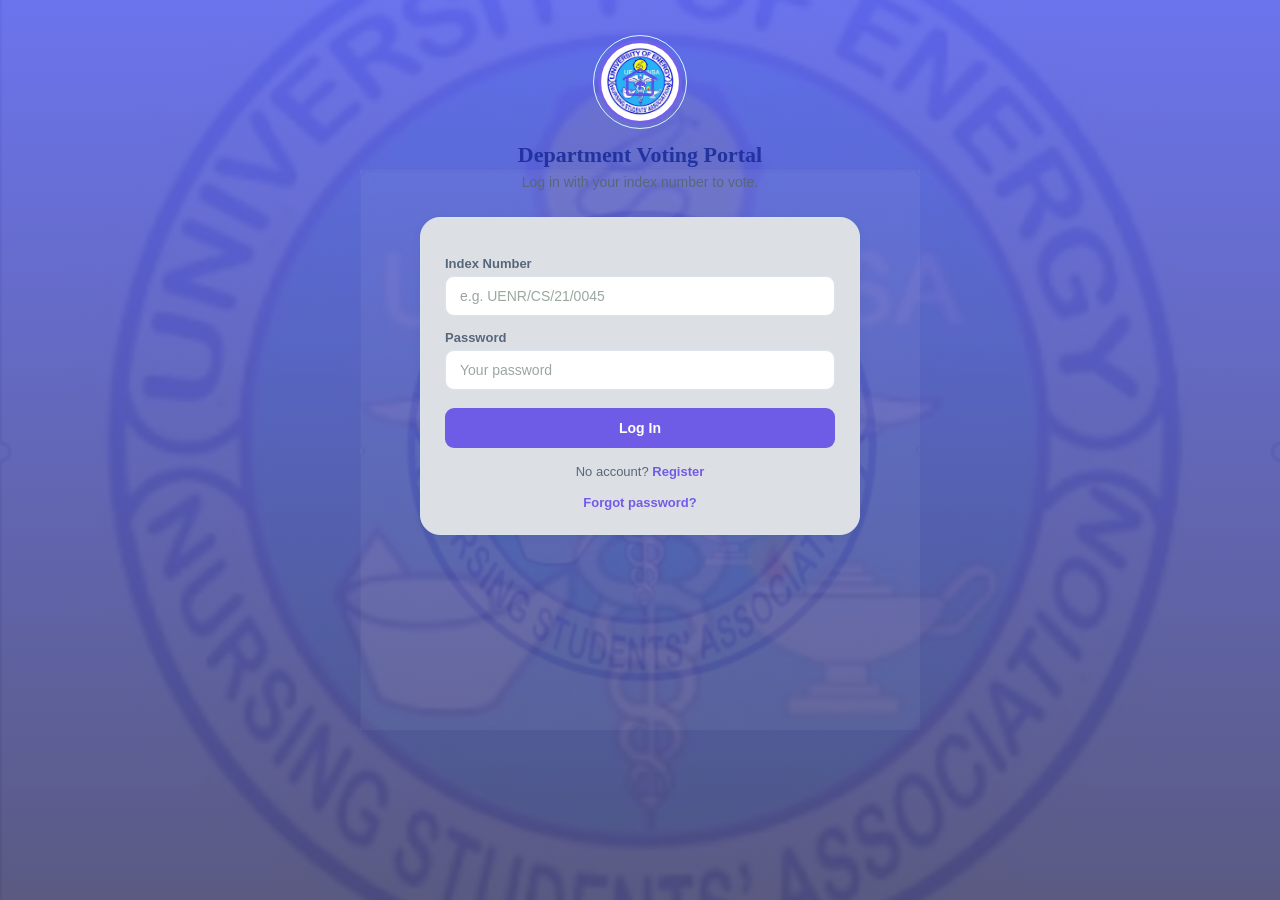
==== frontend/ballot.html @ 818b0c57 "Initial commit - Nursing Department Voting System" ====
<!DOCTYPE html>
<html lang="en">
<head>
<meta charset="UTF-8">
<meta name="viewport" content="width=device-width, initial-scale=1.0">
<title>Cast Your Vote</title>
<link rel="stylesheet" href="css/styles.css">
</head>
<body>
<div class="brand-bar">
  <div class="brand"><span class="brand-mark"></span> Department Voting Portal</div>
  <div class="actions">
    <button id="results-toggle">View Results</button>
    <button id="logout-btn">Log Out</button>
  </div>
</div>
<div class="container wide">
  <div class="top-nav">
    <h1>Your Ballot</h1>
  </div>

  <div id="closed-banner" class="msg error hidden">Voting has closed. You can still view live results.</div>

  <!-- BALLOT VIEW -->
  <div id="ballot-view"></div>
  <button id="submit-vote-btn" class="hidden">Cast Vote</button>
  <div class="msg hidden" id="vote-msg"></div>

  <!-- RESULTS VIEW (bar graph) -->
  <div id="results-view" class="hidden"></div>

  <!-- CONFIRMATION MODAL — shown before the vote is actually submitted -->
  <div id="confirm-modal" class="modal-overlay hidden">
    <div class="modal-box">
      <h3>Confirm your vote</h3>
      <p>Once submitted, your vote cannot be changed. Please review your selections carefully.</p>
      <ul id="confirm-list"></ul>
      <div class="modal-actions">
        <button class="secondary" id="confirm-cancel">Go Back</button>
        <button class="confirm" id="confirm-submit">Yes, Cast My Vote</button>
      </div>
    </div>
  </div>
</div>

<script src="js/api.js"></script>
<script src="js/ballot.js"></script>
</body>
</html>
---- frontend/css/styles.css ----
/* ============================================================
   Departmental Voting Portal — University theme
   Palette: white surfaces, deep academic light-blue primary, brighter
   blue for actions/success. Serif for headings (academic tone),
   sans for body/UI, monospace for vote-count numbers.
   ============================================================ */

* {
  box-sizing: border-box;
  margin: 0;
  padding: 0;
}

:root {
  --blue-deep: #2033a0;
  --blue: #5e46e7db;
  --blue-bright: #38bdf8;
  --blue-pale: #e0f2fe;
  --ink: #16232e;
  --ink-muted: #57677a;
  --border: #dbe4ec;
  --surface: #f5f9fc;
  --white: #ffffff;
  --danger: #b91c1c;
  --danger-bg: #fdecec;

  /* LOGO — replace with your department/school crest.
     Used both as the small badge in the top bar/login crest, AND as a large
     faint watermark behind the whole page (see body::before below).
     Example: --logo-image: url('images/logo.png'); */
  --logo-image: url(../images/Logo.png);

  /* BACKGROUND — optional photo behind the whole app (e.g. campus photo).
     Example: --bg-image: url('images/background.jpg'); */
  --bg-image: url(../images/Logo.png);
}

body {
  font-family: "Segoe UI", -apple-system, BlinkMacSystemFont, Arial, sans-serif;
  background-color: var(--surface);
  background-image:
    linear-gradient(180deg, rgba(98, 107, 235, 0.94), rgba(79, 79, 122, 0.938)),
    var(--bg-image);
  background-size: cover;
  background-position: center;
  background-attachment: fixed;
  color: var(--ink);
  min-height: 100vh;
  position: relative;
}

/* Large faint logo watermark — only shows once --logo-image is set above */
body::before {
  content: "";
  position: fixed;
  top: 50%;
  left: 50%;
  transform: translate(-50%, -50%);
  width: min(60vw, 560px);
  height: min(60vw, 560px);
  background-image: var(--logo-image);
  background-size: contain;
  background-repeat: no-repeat;
  background-position: center;
  opacity: 0.05;
  pointer-events: none;
  z-index: 0;
}

.brand-bar,
.container {
  position: relative;
  z-index: 1;
}

h1,
h2,
h3 {
  font-family: Georgia, "Times New Roman", serif;
}

.mono {
  font-family: "Consolas", "SFMono-Regular", Menlo, monospace;
}

/* --- top brand bar (admin + ballot pages) --- */
.brand-bar {
  background: var(--blue-deep);
  color: var(--white);
  padding: 14px 24px;
  display: flex;
  align-items: center;
  justify-content: space-between;
}

.brand-bar .brand {
  display: flex;
  align-items: center;
  gap: 10px;
  font-family: Georgia, serif;
  font-size: 17px;
  font-weight: 700;
  letter-spacing: 0.02em;
}

.brand-mark {
  width: 30px;
  height: 30px;
  border-radius: 50%;
  background-color: var(--blue-bright);
  background-image: var(--logo-image);
  background-size: cover;
  background-position: center;
  flex-shrink: 0;
  border: 2px solid rgba(255, 255, 255, 0.5);
}

.brand-bar .actions {
  display: flex;
  gap: 10px;
}

.brand-bar button {
  width: auto;
  margin: 0;
  padding: 8px 14px;
  font-size: 13px;
  background: rgba(255, 255, 255, 0.12);
  border: 1px solid rgba(255, 255, 255, 0.35);
  color: var(--white);
}

.brand-bar button:hover {
  background: rgba(255, 255, 255, 0.22);
}

/* --- containers --- */
.container {
  max-width: 480px;
  margin: 0 auto;
  padding: 40px 20px;
}

.container.wide {
  max-width: 960px;
  padding: 28px 20px 60px;
}

.subtitle {
  color: var(--ink-muted);
  font-size: 14px;
  margin-bottom: 24px;
  line-height: 1.5;
}

/* --- login/register: crest-style logo slot --- */
.login-wrap {
  display: flex;
  flex-direction: column;
  align-items: center;
}

.crest {
  width: 84px;
  height: 84px;
  border-radius: 50%;
  border: 3px solid var(--blue);
  outline: 1px solid var(--blue-pale);
  outline-offset: 4px;
  background-color: var(--blue-pale);
  background-image: var(--logo-image);
  background-size: cover;
  background-position: center;
  display: flex;
  align-items: center;
  justify-content: center;
  margin-bottom: 18px;
}

.crest svg {
  width: 38px;
  height: 38px;
  color: var(--blue);
}

h1.page-title {
  font-size: 22px;
  text-align: center;
  color: var(--blue-deep);
  margin-bottom: 4px;
}

.subtitle.center {
  text-align: center;
}

/* --- cards --- */
.card {
  background:rgb(220, 224, 228);
  border: 1px solid var(--border);
  border-radius: 20px;
  padding: 24px;
  margin-bottom: 16px;
  box-shadow: 0 2px 10px rgba(12, 74, 110, 0.08);
  width: 100%;
}

label {
  display: block;
  font-size: 13px;
  color: var(--ink-muted);
  margin: 14px 0 5px;
  font-weight: 600;
}

input,
select,
textarea {
  width: 100%;
  padding: 11px 14px;
  border-radius: 9px;
  border: 1px solid var(--border);
  background: var(--white);
  color: var(--ink);
  font-size: 14px;
  transition: border-color 0.15s, box-shadow 0.15s;
}

input:focus,
select:focus,
textarea:focus {
  outline: none;
  border-color: var(--blue);
  box-shadow: 0 0 0 3px var(--blue-pale);
}

input::placeholder {
  color: #9aa79f;
}

button {
  width: 100%;
  margin-top: 18px;
  padding: 12px;
  border: none;
  border-radius: 9px;
  background: var(--blue);
  color: var(--white);
  font-size: 14px;
  font-weight: 700;
  cursor: pointer;
  transition: background 0.15s, transform 0.1s;
}

button:hover {
  background: var(--blue-deep);
}

button:active {
  transform: scale(0.99);
}

button:disabled {
  background: #9ca8a1;
  cursor: not-allowed;
}

button.secondary {
  background: var(--white);
  color: var(--blue-deep);
  border: 1.5px solid var(--blue);
}

button.secondary:hover {
  background: var(--blue-pale);
}

.link-row {
  text-align: center;
  margin-top: 16px;
  font-size: 13px;
  color: var(--ink-muted);
}

.link-row a {
  color: var(--blue);
  cursor: pointer;
  text-decoration: none;
  font-weight: 600;
}

.msg {
  padding: 10px 12px;
  border-radius: 9px;
  font-size: 13px;
  margin-top: 12px;
}

.msg.error {
  background: var(--danger-bg);
  color: var(--danger);
}

.msg.success {
  background: var(--blue-pale);
  color: var(--blue-deep);
}

.hidden {
  display: none;
}

/* --- top nav row on dashboard/ballot pages --- */
.top-nav {
  display: flex;
  justify-content: space-between;
  align-items: center;
  margin-bottom: 20px;
}

.top-nav h1 {
  font-size: 19px;
  color: var(--blue-deep);
}

.top-nav .actions {
  display: flex;
  gap: 10px;
}

.top-nav button {
  width: auto;
  margin: 0;
  padding: 8px 14px;
  font-size: 13px;
}

/* --- dashboard stat cards (registered voters / votes cast) --- */
.stat-row {
  display: flex;
  gap: 14px;
  margin-bottom: 22px;
  flex-wrap: wrap;
}

.stat-box {
  flex: 1;
  min-width: 180px;
  background: var(--white);
  border: 1px solid var(--border);
  border-radius: 14px;
  padding: 18px 20px;
  display: flex;
  align-items: center;
  gap: 14px;
  box-shadow: 0 2px 10px rgba(12, 74, 110, 0.08);
}

.stat-icon {
  width: 44px;
  height: 44px;
  border-radius: 10px;
  display: flex;
  align-items: center;
  justify-content: center;
  flex-shrink: 0;
}

.stat-icon.accent {
  background: var(--blue-pale);
  color: var(--blue-deep);
}

.stat-icon.deep {
  background: var(--blue-deep);
  color: var(--white);
}

.stat-icon svg {
  width: 22px;
  height: 22px;
}

.stat-value {
  font-family: "Consolas", "SFMono-Regular", Menlo, monospace;
  font-size: 24px;
  font-weight: 700;
  color: var(--blue-deep);
}

.stat-label {
  font-size: 12px;
  color: var(--ink-muted);
  margin-top: 2px;
}

/* --- portfolio + candidate grid (circular headshots) --- */
.portfolio-block {
  background: var(--white);
  border: 1px solid var(--border);
  border-radius: 14px;
  padding: 20px;
  margin-bottom: 18px;
  box-shadow: 0 2px 10px rgba(12, 74, 110, 0.06);
}

.portfolio-title {
  font-size: 16px;
  font-weight: 700;
  color: var(--blue-deep);
  padding-bottom: 10px;
  margin-bottom: 14px;
  border-bottom: 1px solid var(--border);
}

.portfolio-hint {
  font-size: 12px;
  color: var(--danger);
  margin: -6px 0 12px;
  display: none;
}

.portfolio-hint.show {
  display: block;
}

.candidate-grid {
  display: grid;
  grid-template-columns: repeat(auto-fit, minmax(120px, 1fr));
  gap: 16px;
}

.candidate-card {
  display: flex;
  flex-direction: column;
  align-items: center;
  text-align: center;
  padding: 14px 8px;
  border: 1.5px solid var(--border);
  border-radius: 12px;
  cursor: pointer;
  transition: border-color 0.15s, background 0.15s, transform 0.1s;
}

.candidate-card:hover {
  transform: translateY(-2px);
}

.candidate-card.selected {
  border-color: var(--blue);
  background: var(--blue-pale);
}

.candidate-photo {
  width: 72px;
  height: 72px;
  border-radius: 50%;
  object-fit: cover;
  background: var(--border);
  border: 2px solid var(--white);
  outline: 1.5px solid var(--border);
  margin-bottom: 10px;
}

.candidate-card.selected .candidate-photo {
  outline-color: var(--blue);
}

.candidate-name {
  font-weight: 700;
  font-size: 13.5px;
}

.candidate-bio {
  font-size: 11.5px;
  color: var(--ink-muted);
  margin-top: 3px;
  line-height: 1.35;
}

.candidate-check {
  margin-top: 8px;
  font-size: 10px;
  font-weight: 700;
  color: var(--blue-deep);
  background: var(--blue-pale);
  border-radius: 20px;
  padding: 2px 10px;
  display: none;
}

.candidate-card.selected .candidate-check {
  display: inline-block;
}

/* --- results: headshot row with vote count, then bar chart --- */
.results-tally-row {
  display: flex;
  gap: 18px;
  flex-wrap: wrap;
  margin-bottom: 16px;
}

.tally-item {
  text-align: center;
  width: 84px;
}

.tally-item .candidate-photo {
  width: 56px;
  height: 56px;
  margin-bottom: 6px;
}

.tally-item .tally-name {
  font-size: 12px;
  font-weight: 600;
}

.tally-item .tally-count {
  font-family: "Consolas", "SFMono-Regular", Menlo, monospace;
  font-size: 13px;
  color: var(--blue-deep);
  font-weight: 700;
}

.bar-row {
  margin-bottom: 12px;
}

.bar-label {
  display: flex;
  justify-content: space-between;
  font-size: 13px;
  margin-bottom: 4px;
}

.bar-label .count {
  font-family: "Consolas", "SFMono-Regular", Menlo, monospace;
  color: var(--blue-deep);
  font-weight: 700;
}

.bar-track {
  background: var(--blue-pale);
  border-radius: 6px;
  height: 18px;
  overflow: hidden;
}

.bar-fill {
  background: var(--blue);
  height: 100%;
  transition: width 0.5s ease;
}

/* --- forms / misc --- */
h2 {
  font-size: 16px;
  font-weight: 700;
  color: var(--blue-deep);
  margin: 26px 0 10px;
}

table {
  width: 100%;
  border-collapse: collapse;
  font-size: 13px;
}

th,
td {
  text-align: left;
  padding: 8px;
  border-bottom: 1px solid var(--border);
}

/* --- confirmation modal --- */
.modal-overlay {
  position: fixed;
  top: 0;
  left: 0;
  right: 0;
  bottom: 0;
  background: rgba(12, 74, 110, 0.45);
  display: flex;
  align-items: center;
  justify-content: center;
  z-index: 100;
  padding: 20px;
}

.modal-overlay.hidden {
  display: none;
}

.modal-box {
  background: var(--white);
  border-radius: 16px;
  padding: 26px;
  max-width: 420px;
  width: 100%;
  box-shadow: 0 12px 40px rgba(0, 0, 0, 0.2);
}

.modal-box h3 {
  font-size: 18px;
  color: var(--blue-deep);
  margin-bottom: 10px;
}

.modal-box p {
  font-size: 14px;
  color: var(--ink-muted);
  line-height: 1.5;
}

.modal-box ul {
  margin: 12px 0 0 18px;
  font-size: 13px;
}

.modal-box ul li {
  margin-bottom: 5px;
}

.modal-actions {
  display: flex;
  gap: 10px;
  margin-top: 20px;
}

.modal-actions button {
  margin-top: 0;
}

.modal-actions button.confirm {
  background: var(--danger);
}

.modal-actions button.confirm:hover {
  background: #991b1b;
}

@media (max-width: 480px) {
  .stat-box {
    min-width: 100%;
  }
}
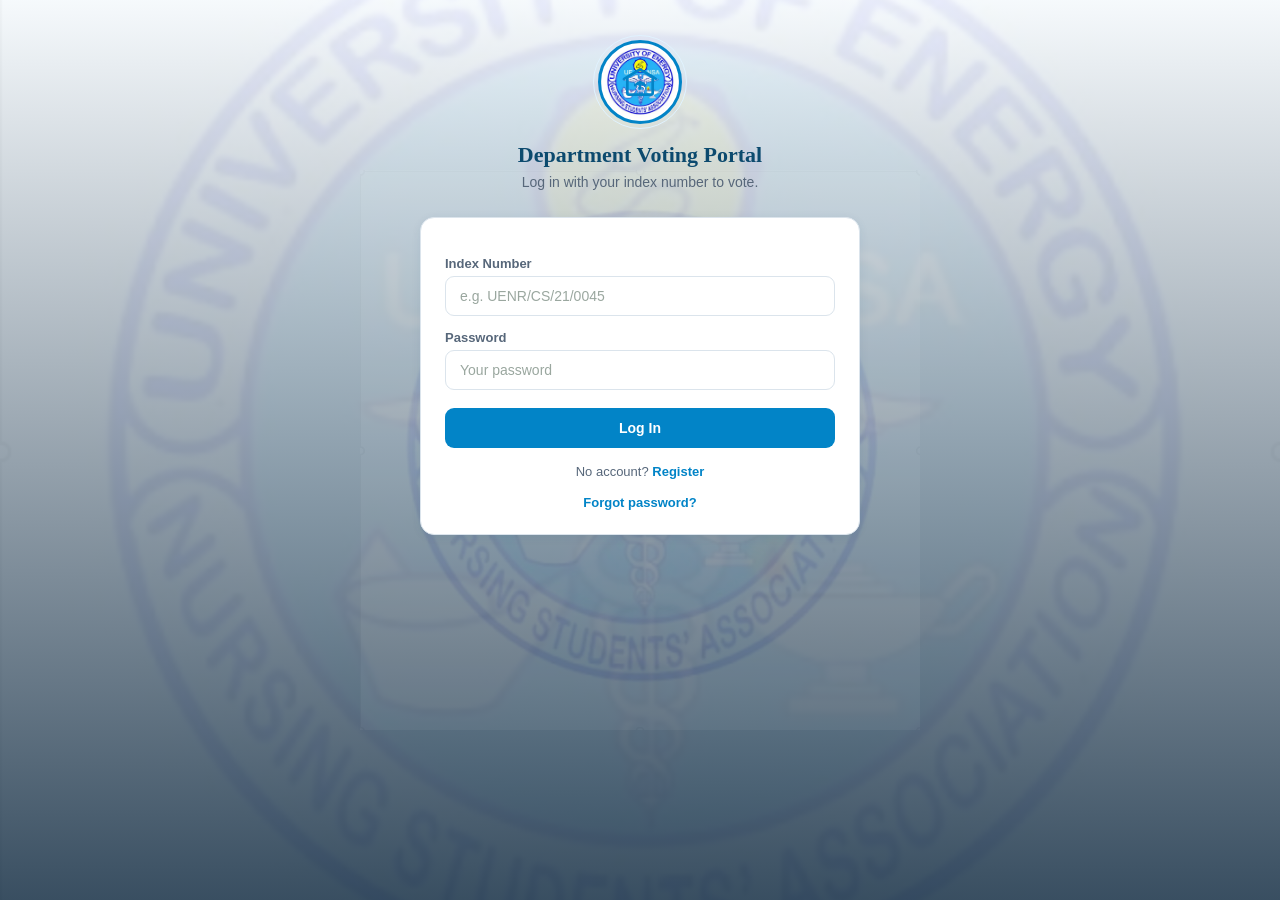
==== commit c7f91251: "working version" ====
--- a/frontend/ballot.html
+++ b/frontend/ballot.html
@@ -4,6 +4,7 @@
 <meta charset="UTF-8">
 <meta name="viewport" content="width=device-width, initial-scale=1.0">
 <title>Cast Your Vote</title>
+<link rel="icon" type="image/svg+xml" href="favicon.svg">
 <link rel="stylesheet" href="css/styles.css">
 </head>
 <body>
--- a/frontend/css/styles.css
+++ b/frontend/css/styles.css
@@ -5,15 +5,11 @@
    sans for body/UI, monospace for vote-count numbers.
    ============================================================ */
 
-* {
-  box-sizing: border-box;
-  margin: 0;
-  padding: 0;
-}
+* { box-sizing: border-box; margin: 0; padding: 0; }
 
 :root {
-  --blue-deep: #2033a0;
-  --blue: #5e46e7db;
+  --blue-deep: #0c4a6e;
+  --blue: #0284c7;
   --blue-bright: #38bdf8;
   --blue-pale: #e0f2fe;
   --ink: #16232e;
@@ -39,7 +35,7 @@
   font-family: "Segoe UI", -apple-system, BlinkMacSystemFont, Arial, sans-serif;
   background-color: var(--surface);
   background-image:
-    linear-gradient(180deg, rgba(98, 107, 235, 0.94), rgba(79, 79, 122, 0.938)),
+    linear-gradient(180deg, rgba(245,249,252,0.94), rgba(53, 75, 94, 0.98)),
     var(--bg-image);
   background-size: cover;
   background-position: center;
@@ -53,8 +49,7 @@
 body::before {
   content: "";
   position: fixed;
-  top: 50%;
-  left: 50%;
+  top: 50%; left: 50%;
   transform: translate(-50%, -50%);
   width: min(60vw, 560px);
   height: min(60vw, 560px);
@@ -67,21 +62,11 @@
   z-index: 0;
 }
 
-.brand-bar,
-.container {
-  position: relative;
-  z-index: 1;
-}
-
-h1,
-h2,
-h3 {
-  font-family: Georgia, "Times New Roman", serif;
-}
-
-.mono {
-  font-family: "Consolas", "SFMono-Regular", Menlo, monospace;
-}
+.brand-bar, .container { position: relative; z-index: 1; }
+
+h1, h2, h3 { font-family: Georgia, "Times New Roman", serif; }
+
+.mono { font-family: "Consolas", "SFMono-Regular", Menlo, monospace; }
 
 /* --- top brand bar (admin + ballot pages) --- */
 .brand-bar {
@@ -104,65 +89,36 @@
 }
 
 .brand-mark {
-  width: 30px;
-  height: 30px;
+  width: 30px; height: 30px;
   border-radius: 50%;
   background-color: var(--blue-bright);
   background-image: var(--logo-image);
   background-size: cover;
   background-position: center;
   flex-shrink: 0;
-  border: 2px solid rgba(255, 255, 255, 0.5);
-}
-
-.brand-bar .actions {
-  display: flex;
-  gap: 10px;
-}
-
+  border: 2px solid rgba(255,255,255,0.5);
+}
+
+.brand-bar .actions { display: flex; gap: 10px; }
 .brand-bar button {
-  width: auto;
-  margin: 0;
-  padding: 8px 14px;
-  font-size: 13px;
-  background: rgba(255, 255, 255, 0.12);
-  border: 1px solid rgba(255, 255, 255, 0.35);
+  width: auto; margin: 0; padding: 8px 14px; font-size: 13px;
+  background: rgba(255,255,255,0.12);
+  border: 1px solid rgba(255,255,255,0.35);
   color: var(--white);
 }
-
-.brand-bar button:hover {
-  background: rgba(255, 255, 255, 0.22);
-}
+.brand-bar button:hover { background: rgba(255,255,255,0.22); }
 
 /* --- containers --- */
-.container {
-  max-width: 480px;
-  margin: 0 auto;
-  padding: 40px 20px;
-}
-
-.container.wide {
-  max-width: 960px;
-  padding: 28px 20px 60px;
-}
-
-.subtitle {
-  color: var(--ink-muted);
-  font-size: 14px;
-  margin-bottom: 24px;
-  line-height: 1.5;
-}
+.container { max-width: 480px; margin: 0 auto; padding: 40px 20px; }
+.container.wide { max-width: 960px; padding: 28px 20px 60px; }
+
+.subtitle { color: var(--ink-muted); font-size: 14px; margin-bottom: 24px; line-height: 1.5; }
 
 /* --- login/register: crest-style logo slot --- */
-.login-wrap {
-  display: flex;
-  flex-direction: column;
-  align-items: center;
-}
+.login-wrap { display: flex; flex-direction: column; align-items: center; }
 
 .crest {
-  width: 84px;
-  height: 84px;
+  width: 84px; height: 84px;
   border-radius: 50%;
   border: 3px solid var(--blue);
   outline: 1px solid var(--blue-pale);
@@ -176,46 +132,25 @@
   justify-content: center;
   margin-bottom: 18px;
 }
-
-.crest svg {
-  width: 38px;
-  height: 38px;
-  color: var(--blue);
-}
-
-h1.page-title {
-  font-size: 22px;
-  text-align: center;
-  color: var(--blue-deep);
-  margin-bottom: 4px;
-}
-
-.subtitle.center {
-  text-align: center;
-}
+.crest svg { width: 38px; height: 38px; color: var(--blue); }
+
+h1.page-title { font-size: 22px; text-align: center; color: var(--blue-deep); margin-bottom: 4px; }
+.subtitle.center { text-align: center; }
 
 /* --- cards --- */
 .card {
-  background:rgb(220, 224, 228);
+  background: var(--white);
   border: 1px solid var(--border);
-  border-radius: 20px;
+  border-radius: 14px;
   padding: 24px;
   margin-bottom: 16px;
   box-shadow: 0 2px 10px rgba(12, 74, 110, 0.08);
   width: 100%;
 }
 
-label {
-  display: block;
-  font-size: 13px;
-  color: var(--ink-muted);
-  margin: 14px 0 5px;
-  font-weight: 600;
-}
-
-input,
-select,
-textarea {
+label { display: block; font-size: 13px; color: var(--ink-muted); margin: 14px 0 5px; font-weight: 600; }
+
+input, select, textarea {
   width: 100%;
   padding: 11px 14px;
   border-radius: 9px;
@@ -225,18 +160,10 @@
   font-size: 14px;
   transition: border-color 0.15s, box-shadow 0.15s;
 }
-
-input:focus,
-select:focus,
-textarea:focus {
-  outline: none;
-  border-color: var(--blue);
-  box-shadow: 0 0 0 3px var(--blue-pale);
-}
-
-input::placeholder {
-  color: #9aa79f;
-}
+input:focus, select:focus, textarea:focus {
+  outline: none; border-color: var(--blue); box-shadow: 0 0 0 3px var(--blue-pale);
+}
+input::placeholder { color: #9aa79f; }
 
 button {
   width: 100%;
@@ -251,97 +178,32 @@
   cursor: pointer;
   transition: background 0.15s, transform 0.1s;
 }
-
-button:hover {
-  background: var(--blue-deep);
-}
-
-button:active {
-  transform: scale(0.99);
-}
-
-button:disabled {
-  background: #9ca8a1;
-  cursor: not-allowed;
-}
+button:hover { background: var(--blue-deep); }
+button:active { transform: scale(0.99); }
+button:disabled { background: #9ca8a1; cursor: not-allowed; }
 
 button.secondary {
-  background: var(--white);
-  color: var(--blue-deep);
+  background: var(--white); color: var(--blue-deep);
   border: 1.5px solid var(--blue);
 }
-
-button.secondary:hover {
-  background: var(--blue-pale);
-}
-
-.link-row {
-  text-align: center;
-  margin-top: 16px;
-  font-size: 13px;
-  color: var(--ink-muted);
-}
-
-.link-row a {
-  color: var(--blue);
-  cursor: pointer;
-  text-decoration: none;
-  font-weight: 600;
-}
-
-.msg {
-  padding: 10px 12px;
-  border-radius: 9px;
-  font-size: 13px;
-  margin-top: 12px;
-}
-
-.msg.error {
-  background: var(--danger-bg);
-  color: var(--danger);
-}
-
-.msg.success {
-  background: var(--blue-pale);
-  color: var(--blue-deep);
-}
-
-.hidden {
-  display: none;
-}
+button.secondary:hover { background: var(--blue-pale); }
+
+.link-row { text-align: center; margin-top: 16px; font-size: 13px; color: var(--ink-muted); }
+.link-row a { color: var(--blue); cursor: pointer; text-decoration: none; font-weight: 600; }
+
+.msg { padding: 10px 12px; border-radius: 9px; font-size: 13px; margin-top: 12px; }
+.msg.error { background: var(--danger-bg); color: var(--danger); }
+.msg.success { background: var(--blue-pale); color: var(--blue-deep); }
+.hidden { display: none; }
 
 /* --- top nav row on dashboard/ballot pages --- */
-.top-nav {
-  display: flex;
-  justify-content: space-between;
-  align-items: center;
-  margin-bottom: 20px;
-}
-
-.top-nav h1 {
-  font-size: 19px;
-  color: var(--blue-deep);
-}
-
-.top-nav .actions {
-  display: flex;
-  gap: 10px;
-}
-
-.top-nav button {
-  width: auto;
-  margin: 0;
-  padding: 8px 14px;
-  font-size: 13px;
-}
+.top-nav { display: flex; justify-content: space-between; align-items: center; margin-bottom: 20px; }
+.top-nav h1 { font-size: 19px; color: var(--blue-deep); }
+.top-nav .actions { display: flex; gap: 10px; }
+.top-nav button { width: auto; margin: 0; padding: 8px 14px; font-size: 13px; }
 
 /* --- dashboard stat cards (registered voters / votes cast) --- */
-.stat-row {
-  display: flex;
-  gap: 14px;
-  margin-bottom: 22px;
-  flex-wrap: wrap;
-}
+.stat-row { display: flex; gap: 14px; margin-bottom: 22px; flex-wrap: wrap; }
 
 .stat-box {
   flex: 1;
@@ -357,42 +219,17 @@
 }
 
 .stat-icon {
-  width: 44px;
-  height: 44px;
+  width: 44px; height: 44px;
   border-radius: 10px;
-  display: flex;
-  align-items: center;
-  justify-content: center;
+  display: flex; align-items: center; justify-content: center;
   flex-shrink: 0;
 }
-
-.stat-icon.accent {
-  background: var(--blue-pale);
-  color: var(--blue-deep);
-}
-
-.stat-icon.deep {
-  background: var(--blue-deep);
-  color: var(--white);
-}
-
-.stat-icon svg {
-  width: 22px;
-  height: 22px;
-}
-
-.stat-value {
-  font-family: "Consolas", "SFMono-Regular", Menlo, monospace;
-  font-size: 24px;
-  font-weight: 700;
-  color: var(--blue-deep);
-}
-
-.stat-label {
-  font-size: 12px;
-  color: var(--ink-muted);
-  margin-top: 2px;
-}
+.stat-icon.accent { background: var(--blue-pale); color: var(--blue-deep); }
+.stat-icon.deep { background: var(--blue-deep); color: var(--white); }
+.stat-icon svg { width: 22px; height: 22px; }
+
+.stat-value { font-family: "Consolas", "SFMono-Regular", Menlo, monospace; font-size: 24px; font-weight: 700; color: var(--blue-deep); }
+.stat-label { font-size: 12px; color: var(--ink-muted); margin-top: 2px; }
 
 /* --- portfolio + candidate grid (circular headshots) --- */
 .portfolio-block {
@@ -405,24 +242,13 @@
 }
 
 .portfolio-title {
-  font-size: 16px;
-  font-weight: 700;
-  color: var(--blue-deep);
-  padding-bottom: 10px;
-  margin-bottom: 14px;
+  font-size: 16px; font-weight: 700; color: var(--blue-deep);
+  padding-bottom: 10px; margin-bottom: 14px;
   border-bottom: 1px solid var(--border);
 }
 
-.portfolio-hint {
-  font-size: 12px;
-  color: var(--danger);
-  margin: -6px 0 12px;
-  display: none;
-}
-
-.portfolio-hint.show {
-  display: block;
-}
+.portfolio-hint { font-size: 12px; color: var(--danger); margin: -6px 0 12px; display: none; }
+.portfolio-hint.show { display: block; }
 
 .candidate-grid {
   display: grid;
@@ -441,19 +267,11 @@
   cursor: pointer;
   transition: border-color 0.15s, background 0.15s, transform 0.1s;
 }
-
-.candidate-card:hover {
-  transform: translateY(-2px);
-}
-
-.candidate-card.selected {
-  border-color: var(--blue);
-  background: var(--blue-pale);
-}
+.candidate-card:hover { transform: translateY(-2px); }
+.candidate-card.selected { border-color: var(--blue); background: var(--blue-pale); }
 
 .candidate-photo {
-  width: 72px;
-  height: 72px;
+  width: 72px; height: 72px;
   border-radius: 50%;
   object-fit: cover;
   background: var(--border);
@@ -461,22 +279,10 @@
   outline: 1.5px solid var(--border);
   margin-bottom: 10px;
 }
-
-.candidate-card.selected .candidate-photo {
-  outline-color: var(--blue);
-}
-
-.candidate-name {
-  font-weight: 700;
-  font-size: 13.5px;
-}
-
-.candidate-bio {
-  font-size: 11.5px;
-  color: var(--ink-muted);
-  margin-top: 3px;
-  line-height: 1.35;
-}
+.candidate-card.selected .candidate-photo { outline-color: var(--blue); }
+
+.candidate-name { font-weight: 700; font-size: 13.5px; }
+.candidate-bio { font-size: 11.5px; color: var(--ink-muted); margin-top: 3px; line-height: 1.35; }
 
 .candidate-check {
   margin-top: 8px;
@@ -488,10 +294,7 @@
   padding: 2px 10px;
   display: none;
 }
-
-.candidate-card.selected .candidate-check {
-  display: inline-block;
-}
+.candidate-card.selected .candidate-check { display: inline-block; }
 
 /* --- results: headshot row with vote count, then bar chart --- */
 .results-tally-row {
@@ -500,150 +303,52 @@
   flex-wrap: wrap;
   margin-bottom: 16px;
 }
-
-.tally-item {
-  text-align: center;
-  width: 84px;
-}
-
-.tally-item .candidate-photo {
-  width: 56px;
-  height: 56px;
-  margin-bottom: 6px;
-}
-
-.tally-item .tally-name {
-  font-size: 12px;
-  font-weight: 600;
-}
-
-.tally-item .tally-count {
-  font-family: "Consolas", "SFMono-Regular", Menlo, monospace;
-  font-size: 13px;
-  color: var(--blue-deep);
-  font-weight: 700;
-}
-
-.bar-row {
-  margin-bottom: 12px;
-}
-
-.bar-label {
-  display: flex;
-  justify-content: space-between;
-  font-size: 13px;
-  margin-bottom: 4px;
-}
-
-.bar-label .count {
-  font-family: "Consolas", "SFMono-Regular", Menlo, monospace;
-  color: var(--blue-deep);
-  font-weight: 700;
-}
-
-.bar-track {
-  background: var(--blue-pale);
-  border-radius: 6px;
-  height: 18px;
-  overflow: hidden;
-}
-
-.bar-fill {
-  background: var(--blue);
-  height: 100%;
-  transition: width 0.5s ease;
-}
+.tally-item { text-align: center; width: 84px; }
+.tally-item .candidate-photo { width: 56px; height: 56px; margin-bottom: 6px; }
+.tally-item .tally-name { font-size: 12px; font-weight: 600; }
+.tally-item .tally-count { font-family: "Consolas", "SFMono-Regular", Menlo, monospace; font-size: 13px; color: var(--blue-deep); font-weight: 700; }
+
+.bar-row { margin-bottom: 12px; }
+.bar-label { display: flex; justify-content: space-between; align-items: center; font-size: 13px; margin-bottom: 4px; }
+.bar-label .count { font-family: "Consolas", "SFMono-Regular", Menlo, monospace; color: var(--blue-deep); font-weight: 700; }
+.leading-badge {
+  font-size: 10px; font-weight: 700; color: #fff;
+  background: var(--blue-deep);
+  padding: 1px 8px; border-radius: 20px; margin-left: 6px;
+}
+.bar-track { background: var(--blue-pale); border-radius: 6px; height: 18px; overflow: hidden; }
+.bar-fill { background: var(--blue); height: 100%; transition: width 0.5s ease; }
 
 /* --- forms / misc --- */
-h2 {
-  font-size: 16px;
-  font-weight: 700;
-  color: var(--blue-deep);
-  margin: 26px 0 10px;
-}
-
-table {
-  width: 100%;
-  border-collapse: collapse;
-  font-size: 13px;
-}
-
-th,
-td {
-  text-align: left;
-  padding: 8px;
-  border-bottom: 1px solid var(--border);
-}
+h2 { font-size: 16px; font-weight: 700; color: var(--blue-deep); margin: 26px 0 10px; }
+table { width: 100%; border-collapse: collapse; font-size: 13px; }
+th, td { text-align: left; padding: 8px; border-bottom: 1px solid var(--border); }
 
 /* --- confirmation modal --- */
 .modal-overlay {
-  position: fixed;
-  top: 0;
-  left: 0;
-  right: 0;
-  bottom: 0;
+  position: fixed; top: 0; left: 0; right: 0; bottom: 0;
   background: rgba(12, 74, 110, 0.45);
-  display: flex;
-  align-items: center;
-  justify-content: center;
-  z-index: 100;
-  padding: 20px;
-}
-
-.modal-overlay.hidden {
-  display: none;
-}
+  display: flex; align-items: center; justify-content: center;
+  z-index: 100; padding: 20px;
+}
+.modal-overlay.hidden { display: none; }
 
 .modal-box {
   background: var(--white);
   border-radius: 16px;
   padding: 26px;
-  max-width: 420px;
-  width: 100%;
-  box-shadow: 0 12px 40px rgba(0, 0, 0, 0.2);
-}
-
-.modal-box h3 {
-  font-size: 18px;
-  color: var(--blue-deep);
-  margin-bottom: 10px;
-}
-
-.modal-box p {
-  font-size: 14px;
-  color: var(--ink-muted);
-  line-height: 1.5;
-}
-
-.modal-box ul {
-  margin: 12px 0 0 18px;
-  font-size: 13px;
-}
-
-.modal-box ul li {
-  margin-bottom: 5px;
-}
-
-.modal-actions {
-  display: flex;
-  gap: 10px;
-  margin-top: 20px;
-}
-
-.modal-actions button {
-  margin-top: 0;
-}
-
-.modal-actions button.confirm {
-  background: var(--danger);
-}
-
-.modal-actions button.confirm:hover {
-  background: #991b1b;
-}
+  max-width: 420px; width: 100%;
+  box-shadow: 0 12px 40px rgba(0,0,0,0.2);
+}
+.modal-box h3 { font-size: 18px; color: var(--blue-deep); margin-bottom: 10px; }
+.modal-box p { font-size: 14px; color: var(--ink-muted); line-height: 1.5; }
+.modal-box ul { margin: 12px 0 0 18px; font-size: 13px; }
+.modal-box ul li { margin-bottom: 5px; }
+.modal-actions { display: flex; gap: 10px; margin-top: 20px; }
+.modal-actions button { margin-top: 0; }
+.modal-actions button.confirm { background: var(--danger); }
+.modal-actions button.confirm:hover { background: #991b1b; }
 
 @media (max-width: 480px) {
-  .stat-box {
-    min-width: 100%;
-  }
-}+  .stat-box { min-width: 100%; }
+}
